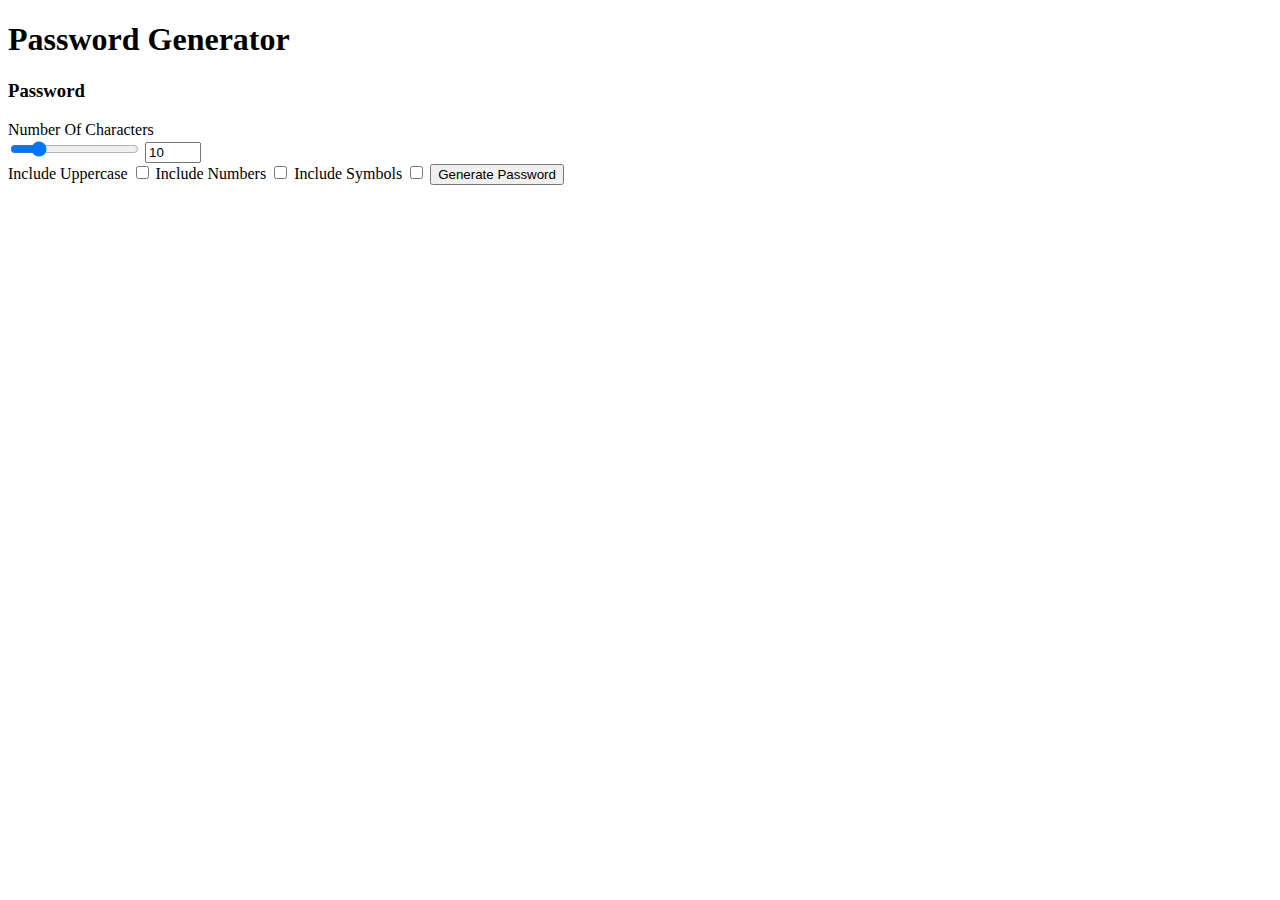
==== project.html @ f38b17ad "initial commit" ====
<!DOCTYPE html>
<html lang="en">

<head>
    <meta charset="UTF-8">
    <meta http-equiv="X-UA-Compatible" content="IE=edge">
    <meta name="viewport" content="width=device-width, initial-scale=1.0">
    <link rel="stylesheet" href="/JS/JS Project/project.css">
    <title>Password generator</title>
</head>

<body>
    <div class="container">
        <h1 class="title">Password Generator</h1>
        <h3 class="passwordDisplay" id="passwordDisplay">Password</h3>
        <form id="passwordGen" class="form-style" action="">
            <label for="characterAmountNumber">Number Of Characters</label>
            <div class="character-amount-container">
                <input type="range" min="1" max="50" value="10" id="characterAmountRange">
                <input class="numberInput" type="number" min="1" max="50" value="10" id="characterAmountNumber">
            </div>
            <label for="includeUppercase">Include Uppercase</label>
            <input type="checkbox" id="includeUppercase">

            <label for="includeNumbers">Include Numbers</label>
            <input type="checkbox" id="includeNumbers">

            <label for="includeSymbols">Include Symbols</label>
            <input type="checkbox" id="includeSymbols">
            <button id="submitButton" type="submit">Generate Password</button>
        </form>
    </div>

    <script src="/JS/JS Project/project.js"></script>
</body>

</html>
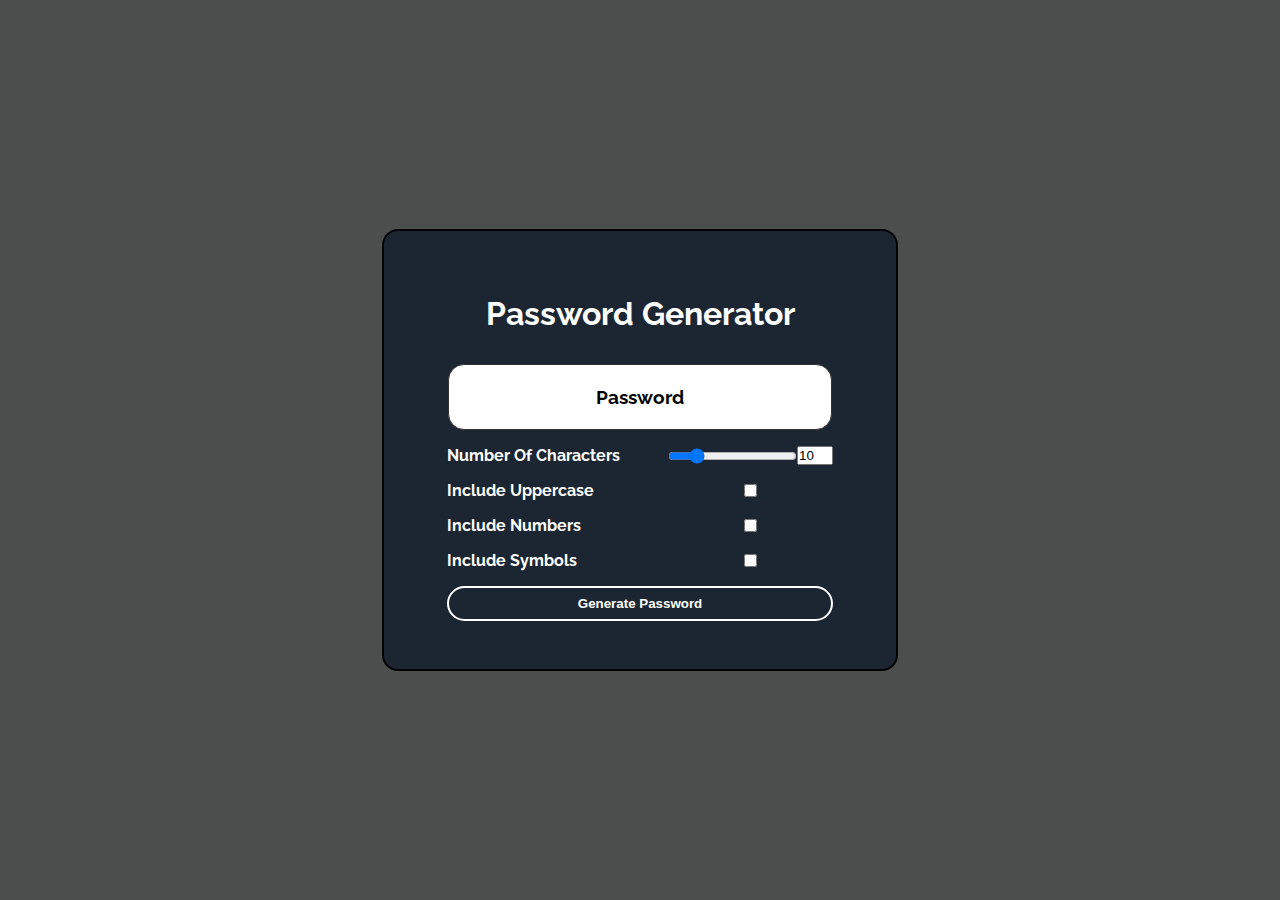
==== commit 68378a7f: "changed file paths" ====
--- a/project.html
+++ b/project.html
@@ -5,7 +5,7 @@
     <meta charset="UTF-8">
     <meta http-equiv="X-UA-Compatible" content="IE=edge">
     <meta name="viewport" content="width=device-width, initial-scale=1.0">
-    <link rel="stylesheet" href="/JS/JS Project/project.css">
+    <link rel="stylesheet" href="/project.css">
     <title>Password generator</title>
 </head>
 
@@ -31,7 +31,7 @@
         </form>
     </div>
 
-    <script src="/JS/JS Project/project.js"></script>
+    <script src="project.js"></script>
 </body>
 
 </html>--- a/project.css
+++ b/project.css
@@ -0,0 +1,87 @@
+@import url('https://fonts.googleapis.com/css2?family=Raleway:wght@500&display=swap');
+
+* {
+    padding: 0;
+    margin: 0;
+}
+
+body {
+    background-color: rgb(76, 77, 77);
+    display: flex;
+    justify-content: center;
+    align-items: center;
+    min-height: 100vh;
+    font-family: "Raleway", "Arial, Helvetica, sans-serif";
+    color: white;
+}
+
+.container {
+    background-color: rgb(28, 38, 51);
+    padding: 3rem;
+    border-radius: 1rem;
+    border: 2px solid black;
+    display: flex;
+    justify-content: center;
+    align-items: center;
+    flex-direction: column;
+}
+
+.form-style {
+    display: grid;
+    grid-template-columns: auto auto;
+    row-gap: 1rem;
+    column-gap: 3rem;
+    justify-content: center;
+    align-items: center;
+}
+
+.title {
+    margin: 0;
+    text-align: center;
+    padding: 1rem;
+}
+
+label {
+    font-weight: bold;
+}
+
+.character-amount-container {
+    display: flex;
+    align-items: center;
+}
+
+.numberInput {
+    width: 2rem;
+}
+
+.passwordDisplay {
+    background-color: white;
+    color: black;
+    padding: 1rem;
+    border: 1px solid #333;
+    height: 2rem;
+    width: 350px;
+    margin: 1rem;
+    border-radius: 1rem;
+    display: flex;
+    justify-content: center;
+    align-items: center;
+    text-align: center;
+    word-break: break-all;
+}
+
+#submitButton {
+    padding: 0.5rem 1rem;
+    border-radius: 1.5rem;
+    border: 2px solid white;
+    background-color: transparent;
+    color: white;
+    font-weight: bold;
+    grid-column: span 2;
+    cursor: pointer;
+}
+
+#submitButton:hover {
+    background-color: rgba(255, 255, 255, 0.541);
+    color: black;
+}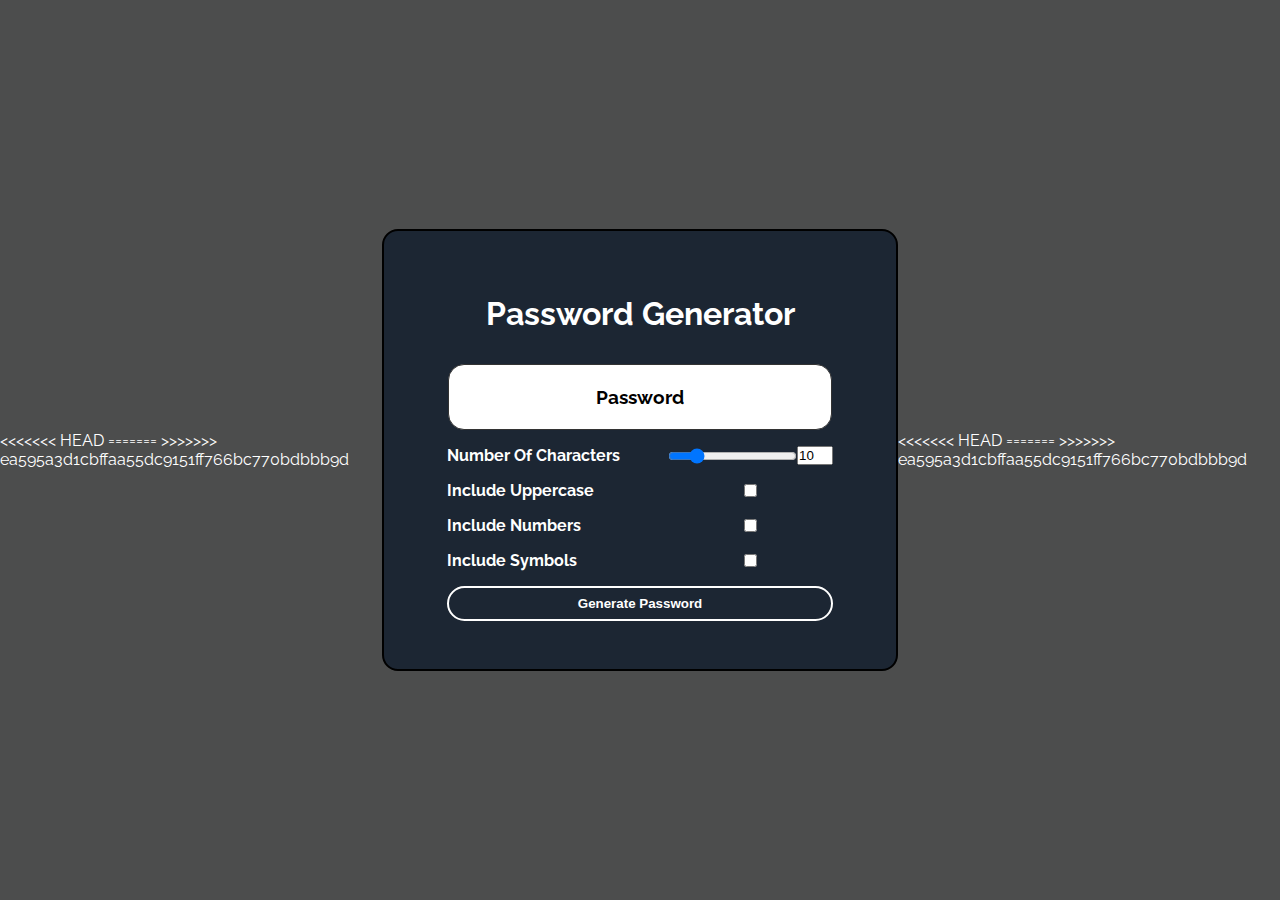
==== commit a362b2b3: "Merge branch 'main' of https://github.com/Codey94/Password-Gen" ====
--- a/project.html
+++ b/project.html
@@ -2,36 +2,48 @@
 <html lang="en">
 
 <head>
+<<<<<<< HEAD
     <meta charset="UTF-8">
     <meta http-equiv="X-UA-Compatible" content="IE=edge">
     <meta name="viewport" content="width=device-width, initial-scale=1.0">
     <link rel="stylesheet" href="/project.css">
     <title>Password generator</title>
+=======
+  <meta charset="UTF-8">
+  <meta http-equiv="X-UA-Compatible" content="IE=edge">
+  <meta name="viewport" content="width=device-width, initial-scale=1.0">
+  <link rel="stylesheet" href="/project.css">
+  <title>Password generator</title>
+>>>>>>> ea595a3d1cbffaa55dc9151ff766bc770bdbbb9d
 </head>
 
 <body>
-    <div class="container">
-        <h1 class="title">Password Generator</h1>
-        <h3 class="passwordDisplay" id="passwordDisplay">Password</h3>
-        <form id="passwordGen" class="form-style" action="">
-            <label for="characterAmountNumber">Number Of Characters</label>
-            <div class="character-amount-container">
-                <input type="range" min="1" max="50" value="10" id="characterAmountRange">
-                <input class="numberInput" type="number" min="1" max="50" value="10" id="characterAmountNumber">
-            </div>
-            <label for="includeUppercase">Include Uppercase</label>
-            <input type="checkbox" id="includeUppercase">
+  <div class="container">
+    <h1 class="title">Password Generator</h1>
+    <h3 class="passwordDisplay" id="passwordDisplay">Password</h3>
+    <form id="passwordGen" class="form-style" action="">
+      <label for="characterAmountNumber">Number Of Characters</label>
+      <div class="character-amount-container">
+        <input type="range" min="1" max="50" value="10" id="characterAmountRange">
+        <input class="numberInput" type="number" min="1" max="50" value="10" id="characterAmountNumber">
+      </div>
+      <label for="includeUppercase">Include Uppercase</label>
+      <input type="checkbox" id="includeUppercase">
 
-            <label for="includeNumbers">Include Numbers</label>
-            <input type="checkbox" id="includeNumbers">
+      <label for="includeNumbers">Include Numbers</label>
+      <input type="checkbox" id="includeNumbers">
 
-            <label for="includeSymbols">Include Symbols</label>
-            <input type="checkbox" id="includeSymbols">
-            <button id="submitButton" type="submit">Generate Password</button>
-        </form>
-    </div>
+      <label for="includeSymbols">Include Symbols</label>
+      <input type="checkbox" id="includeSymbols">
+      <button id="submitButton" type="submit">Generate Password</button>
+    </form>
+  </div>
 
+<<<<<<< HEAD
     <script src="project.js"></script>
+=======
+  <script src="/project.js"></script>
+>>>>>>> ea595a3d1cbffaa55dc9151ff766bc770bdbbb9d
 </body>
 
 </html>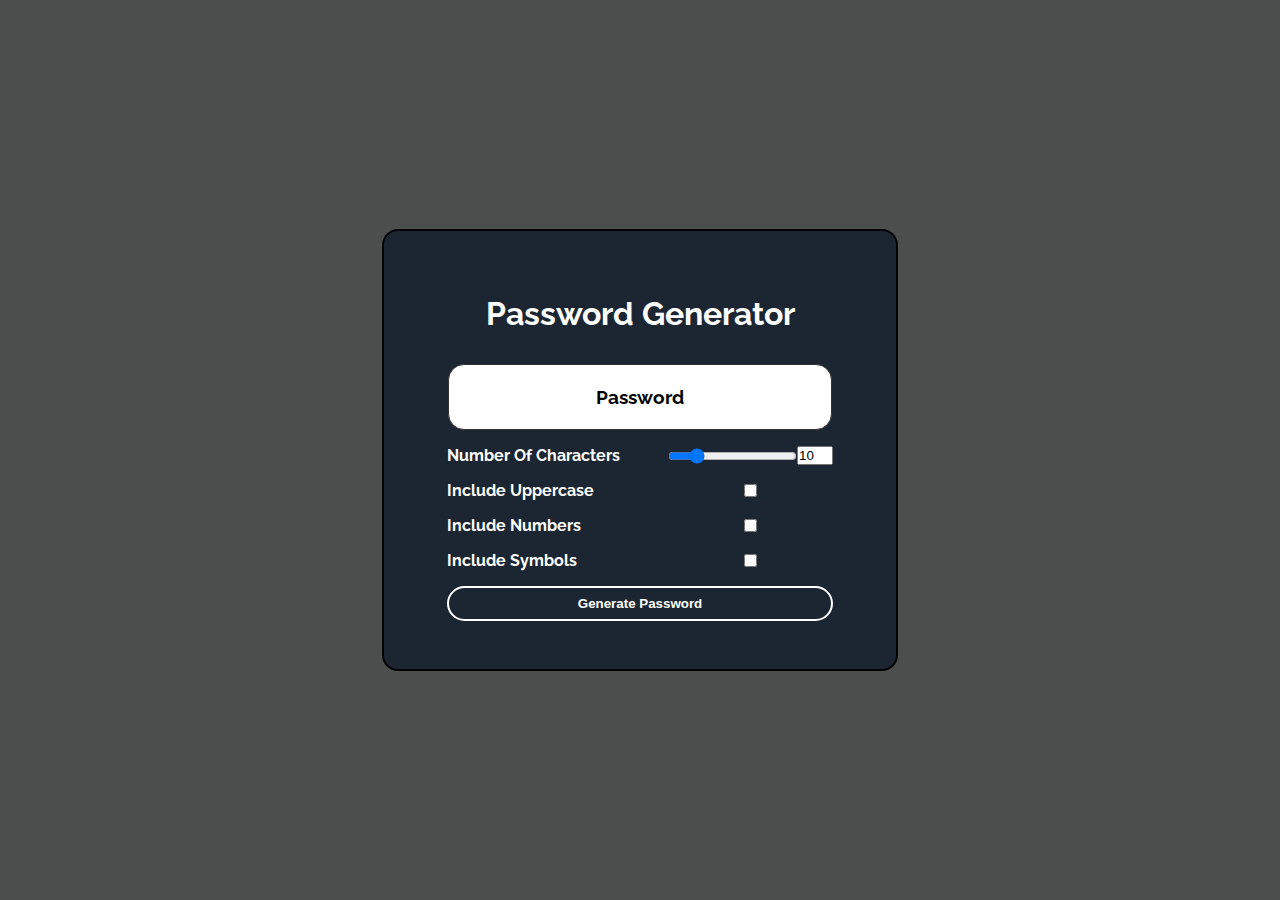
==== commit 92857a0a: "added replit hosting" ====
--- a/project.html
+++ b/project.html
@@ -2,48 +2,36 @@
 <html lang="en">
 
 <head>
-<<<<<<< HEAD
     <meta charset="UTF-8">
     <meta http-equiv="X-UA-Compatible" content="IE=edge">
     <meta name="viewport" content="width=device-width, initial-scale=1.0">
     <link rel="stylesheet" href="/project.css">
     <title>Password generator</title>
-=======
-  <meta charset="UTF-8">
-  <meta http-equiv="X-UA-Compatible" content="IE=edge">
-  <meta name="viewport" content="width=device-width, initial-scale=1.0">
-  <link rel="stylesheet" href="/project.css">
-  <title>Password generator</title>
->>>>>>> ea595a3d1cbffaa55dc9151ff766bc770bdbbb9d
 </head>
 
 <body>
-  <div class="container">
-    <h1 class="title">Password Generator</h1>
-    <h3 class="passwordDisplay" id="passwordDisplay">Password</h3>
-    <form id="passwordGen" class="form-style" action="">
-      <label for="characterAmountNumber">Number Of Characters</label>
-      <div class="character-amount-container">
-        <input type="range" min="1" max="50" value="10" id="characterAmountRange">
-        <input class="numberInput" type="number" min="1" max="50" value="10" id="characterAmountNumber">
-      </div>
-      <label for="includeUppercase">Include Uppercase</label>
-      <input type="checkbox" id="includeUppercase">
+    <div class="container">
+        <h1 class="title">Password Generator</h1>
+        <h3 class="passwordDisplay" id="passwordDisplay">Password</h3>
+        <form id="passwordGen" class="form-style" action="">
+            <label for="characterAmountNumber">Number Of Characters</label>
+            <div class="character-amount-container">
+                <input type="range" min="1" max="50" value="10" id="characterAmountRange">
+                <input class="numberInput" type="number" min="1" max="50" value="10" id="characterAmountNumber">
+            </div>
+            <label for="includeUppercase">Include Uppercase</label>
+            <input type="checkbox" id="includeUppercase">
 
-      <label for="includeNumbers">Include Numbers</label>
-      <input type="checkbox" id="includeNumbers">
+            <label for="includeNumbers">Include Numbers</label>
+            <input type="checkbox" id="includeNumbers">
 
-      <label for="includeSymbols">Include Symbols</label>
-      <input type="checkbox" id="includeSymbols">
-      <button id="submitButton" type="submit">Generate Password</button>
-    </form>
-  </div>
+            <label for="includeSymbols">Include Symbols</label>
+            <input type="checkbox" id="includeSymbols">
+            <button id="submitButton" type="submit">Generate Password</button>
+        </form>
+    </div>
 
-<<<<<<< HEAD
     <script src="project.js"></script>
-=======
-  <script src="/project.js"></script>
->>>>>>> ea595a3d1cbffaa55dc9151ff766bc770bdbbb9d
 </body>
 
 </html>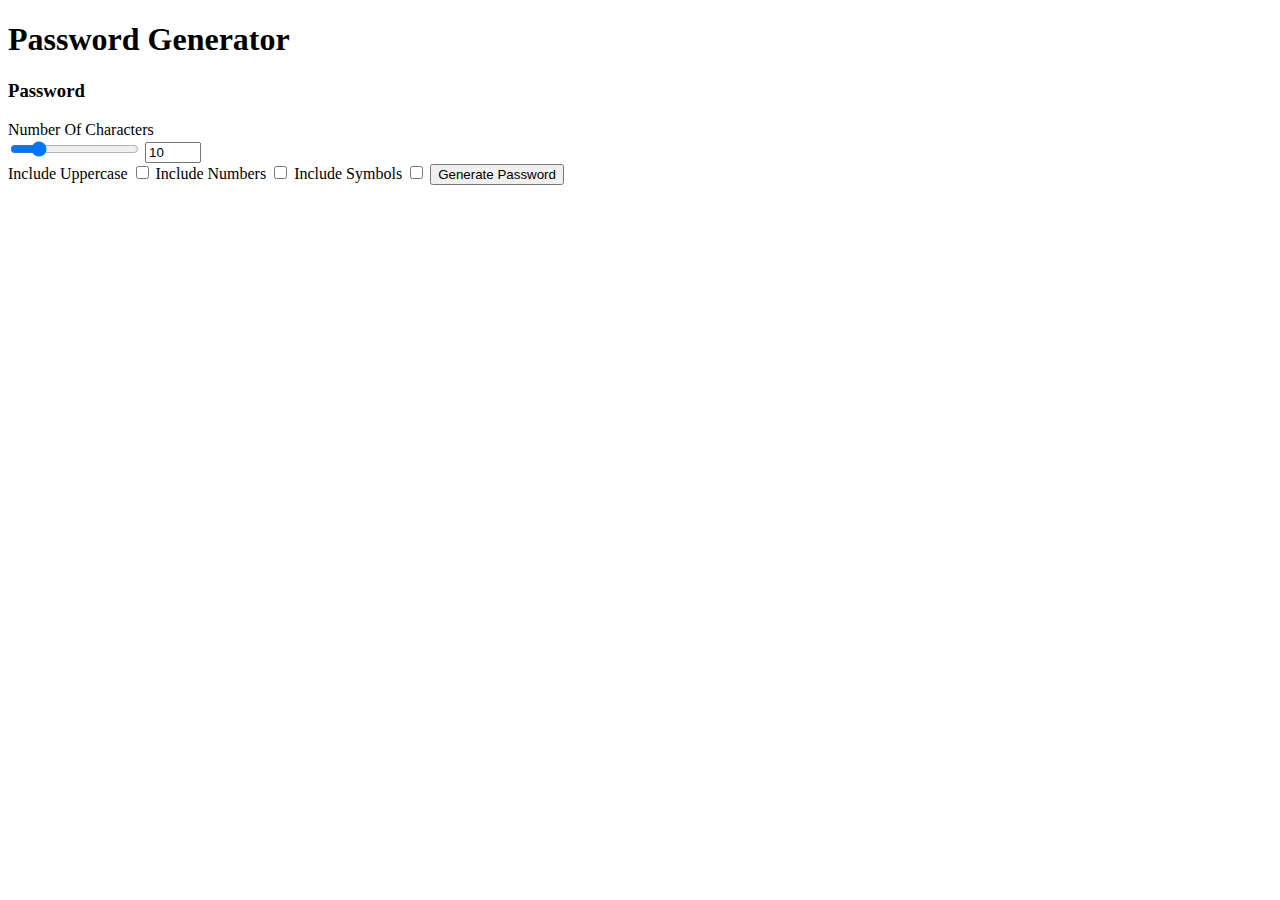
==== commit 325da87a: "changing port settings" ====
--- a/project.html
+++ b/project.html
@@ -5,7 +5,7 @@
     <meta charset="UTF-8">
     <meta http-equiv="X-UA-Compatible" content="IE=edge">
     <meta name="viewport" content="width=device-width, initial-scale=1.0">
-    <link rel="stylesheet" href="/project.css">
+    <link rel="stylesheet" href="/JS/JS Project/project.css">
     <title>Password generator</title>
 </head>
 
@@ -31,7 +31,7 @@
         </form>
     </div>
 
-    <script src="project.js"></script>
+    <script src="/JS/JS Project/project.js"></script>
 </body>
 
 </html>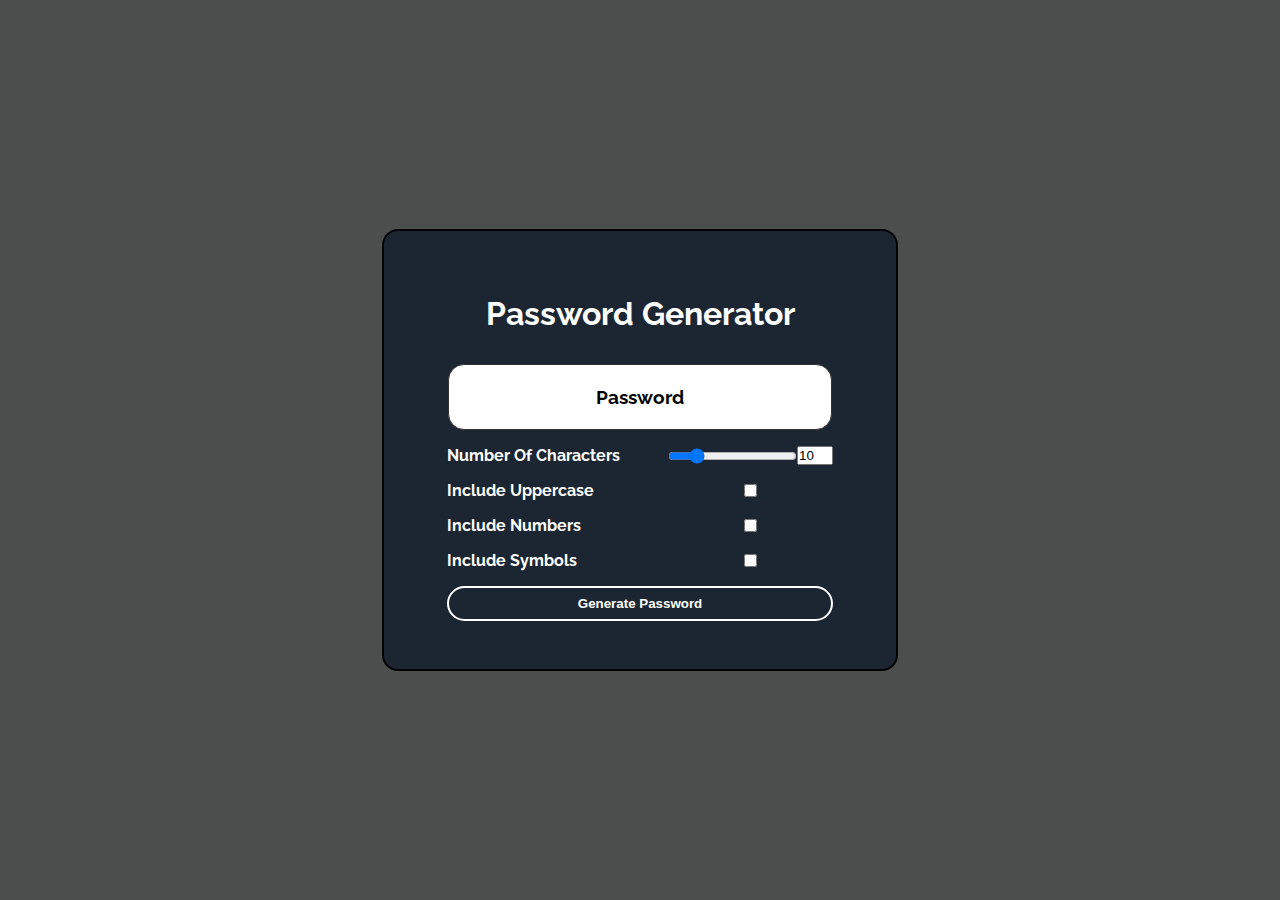
==== commit 55c46b05: "fixing port settings" ====
--- a/project.html
+++ b/project.html
@@ -5,7 +5,7 @@
     <meta charset="UTF-8">
     <meta http-equiv="X-UA-Compatible" content="IE=edge">
     <meta name="viewport" content="width=device-width, initial-scale=1.0">
-    <link rel="stylesheet" href="/JS/JS Project/project.css">
+    <link rel="stylesheet" href="/project.css">
     <title>Password generator</title>
 </head>
 
@@ -31,7 +31,7 @@
         </form>
     </div>
 
-    <script src="/JS/JS Project/project.js"></script>
+    <script src="/project.js"></script>
 </body>
 
 </html>--- a/project.css
+++ b/project.css
@@ -0,0 +1,87 @@
+@import url('https://fonts.googleapis.com/css2?family=Raleway:wght@500&display=swap');
+
+* {
+    padding: 0;
+    margin: 0;
+}
+
+body {
+    background-color: rgb(76, 77, 77);
+    display: flex;
+    justify-content: center;
+    align-items: center;
+    min-height: 100vh;
+    font-family: "Raleway", "Arial, Helvetica, sans-serif";
+    color: white;
+}
+
+.container {
+    background-color: rgb(28, 38, 51);
+    padding: 3rem;
+    border-radius: 1rem;
+    border: 2px solid black;
+    display: flex;
+    justify-content: center;
+    align-items: center;
+    flex-direction: column;
+}
+
+.form-style {
+    display: grid;
+    grid-template-columns: auto auto;
+    row-gap: 1rem;
+    column-gap: 3rem;
+    justify-content: center;
+    align-items: center;
+}
+
+.title {
+    margin: 0;
+    text-align: center;
+    padding: 1rem;
+}
+
+label {
+    font-weight: bold;
+}
+
+.character-amount-container {
+    display: flex;
+    align-items: center;
+}
+
+.numberInput {
+    width: 2rem;
+}
+
+.passwordDisplay {
+    background-color: white;
+    color: black;
+    padding: 1rem;
+    border: 1px solid #333;
+    height: 2rem;
+    width: 350px;
+    margin: 1rem;
+    border-radius: 1rem;
+    display: flex;
+    justify-content: center;
+    align-items: center;
+    text-align: center;
+    word-break: break-all;
+}
+
+#submitButton {
+    padding: 0.5rem 1rem;
+    border-radius: 1.5rem;
+    border: 2px solid white;
+    background-color: transparent;
+    color: white;
+    font-weight: bold;
+    grid-column: span 2;
+    cursor: pointer;
+}
+
+#submitButton:hover {
+    background-color: rgba(255, 255, 255, 0.541);
+    color: black;
+}